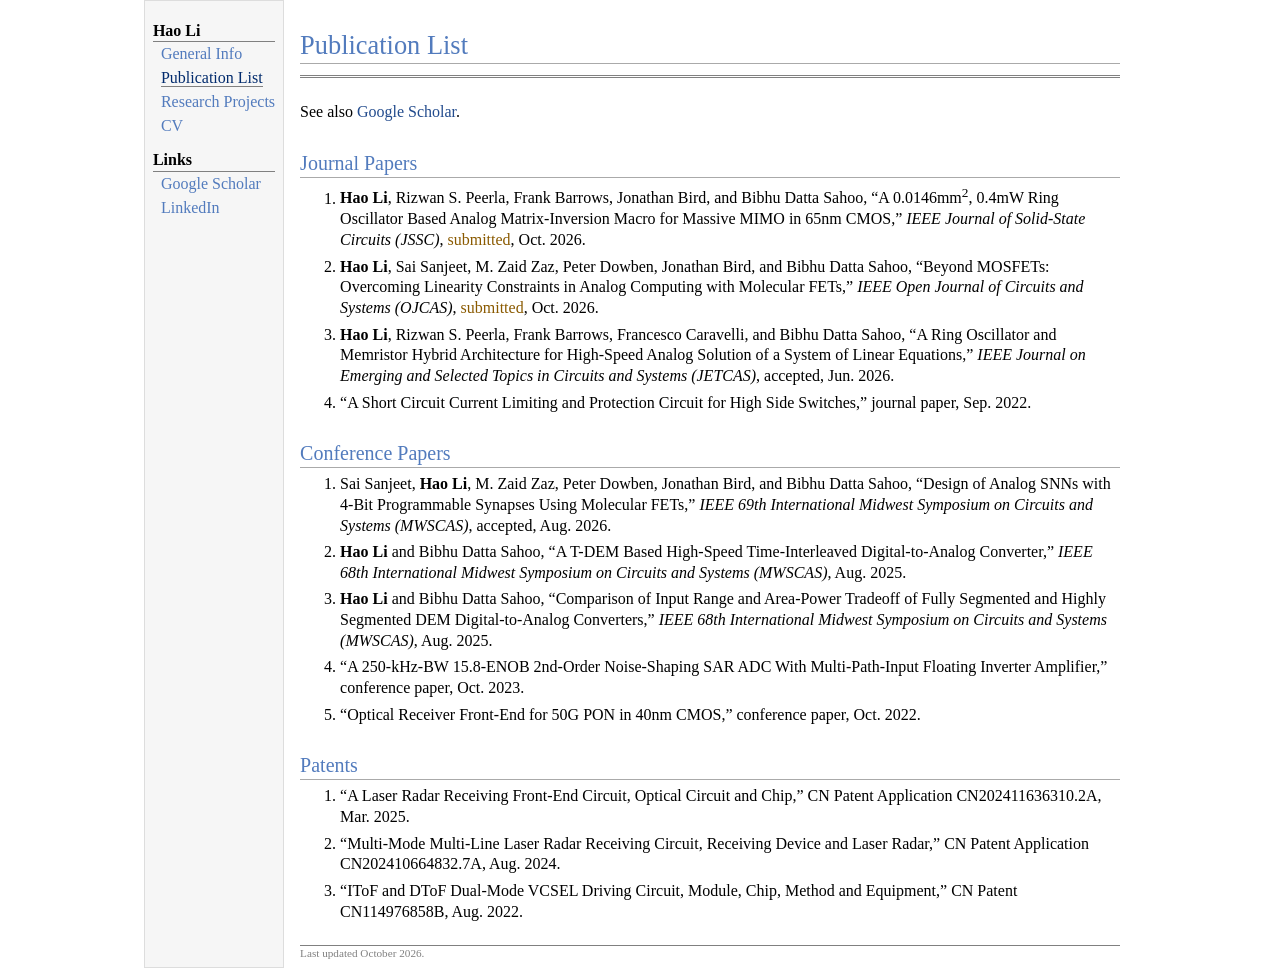
==== publication.html @ 9feb213a "Add files via upload" ====
<!DOCTYPE html>
<html lang="en">
<head>
<meta charset="utf-8">
<meta name="viewport" content="width=device-width, initial-scale=1">
<link rel="stylesheet" href="jemdoc.css" type="text/css">
<title>Publication List | Hao Li</title>
</head>
<body>
<table summary="Table for page layout." id="tlayout">
<tr valign="top">
<td id="layout-menu">
<div class="menu-category">Hao Li</div>
<div class="menu-item"><a href="index.html">General&nbsp;Info</a></div>
<div class="menu-item"><a href="publication.html" class="current">Publication&nbsp;List</a></div>
<div class="menu-item"><a href="research.html">Research&nbsp;Projects</a></div>
<div class="menu-item"><a href="cv.pdf">CV</a></div>
<div class="menu-category">Links</div>
<div class="menu-item"><a href="https://scholar.google.com/citations?user=rcQs1goAAAAJ&amp;hl=en">Google&nbsp;Scholar</a></div>
<div class="menu-item"><a href="https://www.linkedin.com/in/hao-li-5a5414289/">LinkedIn</a></div>
</td>
<td id="layout-content">
<div id="toptitle">
<h1>Publication List</h1>
</div>
<p>See also <a href="https://scholar.google.com/citations?user=rcQs1goAAAAJ&amp;hl=en">Google Scholar</a>.</p>

<h2>Journal Papers</h2>
<ol>
<li><p><b>Hao Li</b>, Rizwan S. Peerla, Frank Barrows, Jonathan Bird, and Bibhu Datta Sahoo, &ldquo;A 0.0146mm<sup>2</sup>, 0.4mW Ring Oscillator Based Analog Matrix-Inversion Macro for Massive MIMO in 65nm CMOS,&rdquo; <span class="venue">IEEE Journal of Solid-State Circuits (JSSC)</span>, <span class="status">submitted</span>, Oct. 2026.</p></li>
<li><p><b>Hao Li</b>, Sai Sanjeet, M. Zaid Zaz, Peter Dowben, Jonathan Bird, and Bibhu Datta Sahoo, &ldquo;Beyond MOSFETs: Overcoming Linearity Constraints in Analog Computing with Molecular FETs,&rdquo; <span class="venue">IEEE Open Journal of Circuits and Systems (OJCAS)</span>, <span class="status">submitted</span>, Oct. 2026.</p></li>
<li><p><b>Hao Li</b>, Rizwan S. Peerla, Frank Barrows, Francesco Caravelli, and Bibhu Datta Sahoo, &ldquo;A Ring Oscillator and Memristor Hybrid Architecture for High-Speed Analog Solution of a System of Linear Equations,&rdquo; <span class="venue">IEEE Journal on Emerging and Selected Topics in Circuits and Systems (JETCAS)</span>, accepted, Jun. 2026.</p></li>
<li><p>&ldquo;A Short Circuit Current Limiting and Protection Circuit for High Side Switches,&rdquo; journal paper, Sep. 2022.</p></li>
</ol>

<h2>Conference Papers</h2>
<ol>
<li><p>Sai Sanjeet, <b>Hao Li</b>, M. Zaid Zaz, Peter Dowben, Jonathan Bird, and Bibhu Datta Sahoo, &ldquo;Design of Analog SNNs with 4-Bit Programmable Synapses Using Molecular FETs,&rdquo; <span class="venue">IEEE 69th International Midwest Symposium on Circuits and Systems (MWSCAS)</span>, accepted, Aug. 2026.</p></li>
<li><p><b>Hao Li</b> and Bibhu Datta Sahoo, &ldquo;A T-DEM Based High-Speed Time-Interleaved Digital-to-Analog Converter,&rdquo; <span class="venue">IEEE 68th International Midwest Symposium on Circuits and Systems (MWSCAS)</span>, Aug. 2025.</p></li>
<li><p><b>Hao Li</b> and Bibhu Datta Sahoo, &ldquo;Comparison of Input Range and Area-Power Tradeoff of Fully Segmented and Highly Segmented DEM Digital-to-Analog Converters,&rdquo; <span class="venue">IEEE 68th International Midwest Symposium on Circuits and Systems (MWSCAS)</span>, Aug. 2025.</p></li>
<li><p>&ldquo;A 250-kHz-BW 15.8-ENOB 2nd-Order Noise-Shaping SAR ADC With Multi-Path-Input Floating Inverter Amplifier,&rdquo; conference paper, Oct. 2023.</p></li>
<li><p>&ldquo;Optical Receiver Front-End for 50G PON in 40nm CMOS,&rdquo; conference paper, Oct. 2022.</p></li>
</ol>

<h2>Patents</h2>
<ol>
<li><p>&ldquo;A Laser Radar Receiving Front-End Circuit, Optical Circuit and Chip,&rdquo; CN Patent Application CN202411636310.2A, Mar. 2025.</p></li>
<li><p>&ldquo;Multi-Mode Multi-Line Laser Radar Receiving Circuit, Receiving Device and Laser Radar,&rdquo; CN Patent Application CN202410664832.7A, Aug. 2024.</p></li>
<li><p>&ldquo;IToF and DToF Dual-Mode VCSEL Driving Circuit, Module, Chip, Method and Equipment,&rdquo; CN Patent CN114976858B, Aug. 2022.</p></li>
</ol>

<div id="footer">
<div id="footer-text">
Last updated October 2026.
</div>
</div>
</td>
</tr>
</table>
</body>
</html>
---- jemdoc.css ----
/* Classic jemdoc look: grey left menu, blue ruled headings, Georgia serif. */
table#tlayout {
  border: none;
  border-collapse: separate;
  border-spacing: 0;
  margin-left: auto;
  margin-right: auto;
}

body {
  background: white;
  font-family: Georgia, serif;
  padding-bottom: 8px;
  margin: 0;
}

#layout-menu {
  background: #f6f6f6;
  border: 1px solid #dddddd;
  padding-top: 0.5em;
  padding-left: 8px;
  padding-right: 8px;
  font-size: 1.0em;
  width: auto;
  white-space: nowrap;
  text-align: left;
  vertical-align: top;
}

#layout-content {
  padding-top: 0.0em;
  padding-left: 1.0em;
  padding-right: 1.0em;
  border: none;
  background: white;
  text-align: left;
  vertical-align: top;
  max-width: 820px;
}

#layout-menu a {
  line-height: 1.5em;
  margin-left: 0.5em;
}

a, a > tt {
  color: #224b8d;
  text-decoration: none;
}

a:hover {
  border-bottom: 1px gray dotted;
}

#layout-menu a.current:link, #layout-menu a.current:visited {
  color: #022b6d;
  border-bottom: 1px gray solid;
}

#layout-menu a:link, #layout-menu a:visited, #layout-menu a:hover {
  color: #527bbd;
  text-decoration: none;
}

#layout-menu a:hover {
  text-decoration: none;
}

div.menu-category {
  border-bottom: 1px solid gray;
  margin-top: 0.8em;
  padding-top: 0;
  padding-bottom: 0.1em;
  font-weight: bold;
}

div.menu-item {
  padding-left: 16px;
  text-indent: -16px;
}

div#toptitle {
  padding-bottom: 0.2em;
  margin-bottom: 1.5em;
  border-bottom: 3px double gray;
}

/* Reduce space if we begin the page with a title. */
div#toptitle + h2, div#toptitle + h3 {
  margin-top: -0.7em;
}

h1, h2, h3 {
  color: #527bbd;
  margin-top: 0.7em;
  margin-bottom: 0.3em;
  padding-bottom: 0.2em;
  line-height: 1.0;
  padding-top: 0.5em;
  border-bottom: 1px solid #aaaaaa;
  font-weight: normal;
}

h1 { font-size: 165%; }
h2 { padding-top: 0.8em; font-size: 125%; }
h2 + h3 { padding-top: 0.2em; }
h3 { font-size: 110%; border-bottom: none; }

p {
  margin-top: 0.0em;
  margin-bottom: 0.8em;
  padding: 0;
  line-height: 1.3;
}

ul, ol, dl {
  margin-top: 0.2em;
  padding-top: 0;
  margin-bottom: 0.8em;
}

ul {
  list-style-position: outside;
  list-style-type: square;
}

ol {
  list-style-position: outside;
  list-style-type: decimal;
}

p + ul, p + ol { margin-top: -0.5em; }
li ul, li ol { margin-top: -0.3em; }
li p, dd p { margin-bottom: 0.3em; }
li { line-height: 1.3; margin-bottom: 0.35em; }

table.imgtable, table.imgtable td {
  border: none;
  text-align: left;
}

table.imgtable td { vertical-align: top; padding-right: 1.2em; }

div#footer {
  border-top: 1px solid gray;
  padding-top: 0.1em;
  margin-top: 2em;
  font-size: 70%;
  color: gray;
}

div#footer a { color: #80a0b0; }
div#footer-text { float: left; padding-bottom: 8px; }

/* Small additions beyond stock jemdoc */
.status { color: #8a5a00; }
.venue { font-style: italic; }
figure.ring { margin: 0.5em 0 1em; }
figure.ring svg { width: 240px; height: auto; display: block; }
figure.ring figcaption { font-size: 90%; color: #555; }
.ring .wire { fill: none; stroke: #b9c4d6; stroke-width: 2; stroke-linecap: round; }
.ring .inv path { fill: white; stroke: #333; stroke-width: 1.6; stroke-linejoin: round; }
.ring .inv.on path { stroke: #527bbd; stroke-width: 2.6; }
.ring .edge-a { fill: #c0392b; }
.ring .edge-b { fill: #527bbd; }

/* Phones: stack the menu above the content. */
@media (max-width: 640px) {
  table#tlayout, table#tlayout tbody, table#tlayout tr, #layout-menu, #layout-content {
    display: block;
    width: auto;
  }
  #layout-menu { white-space: normal; padding-bottom: 0.5em; }
  #layout-menu .menu-item { display: inline-block; padding-left: 0; text-indent: 0; margin-right: 0.6em; }
  #layout-content { padding-left: 12px; padding-right: 12px; }
  table.imgtable, table.imgtable tbody, table.imgtable tr, table.imgtable td { display: block; }
  table.imgtable td { padding: 0 0 0.6em 0; }
}

@media print {
  #layout-menu { display: none; }
}
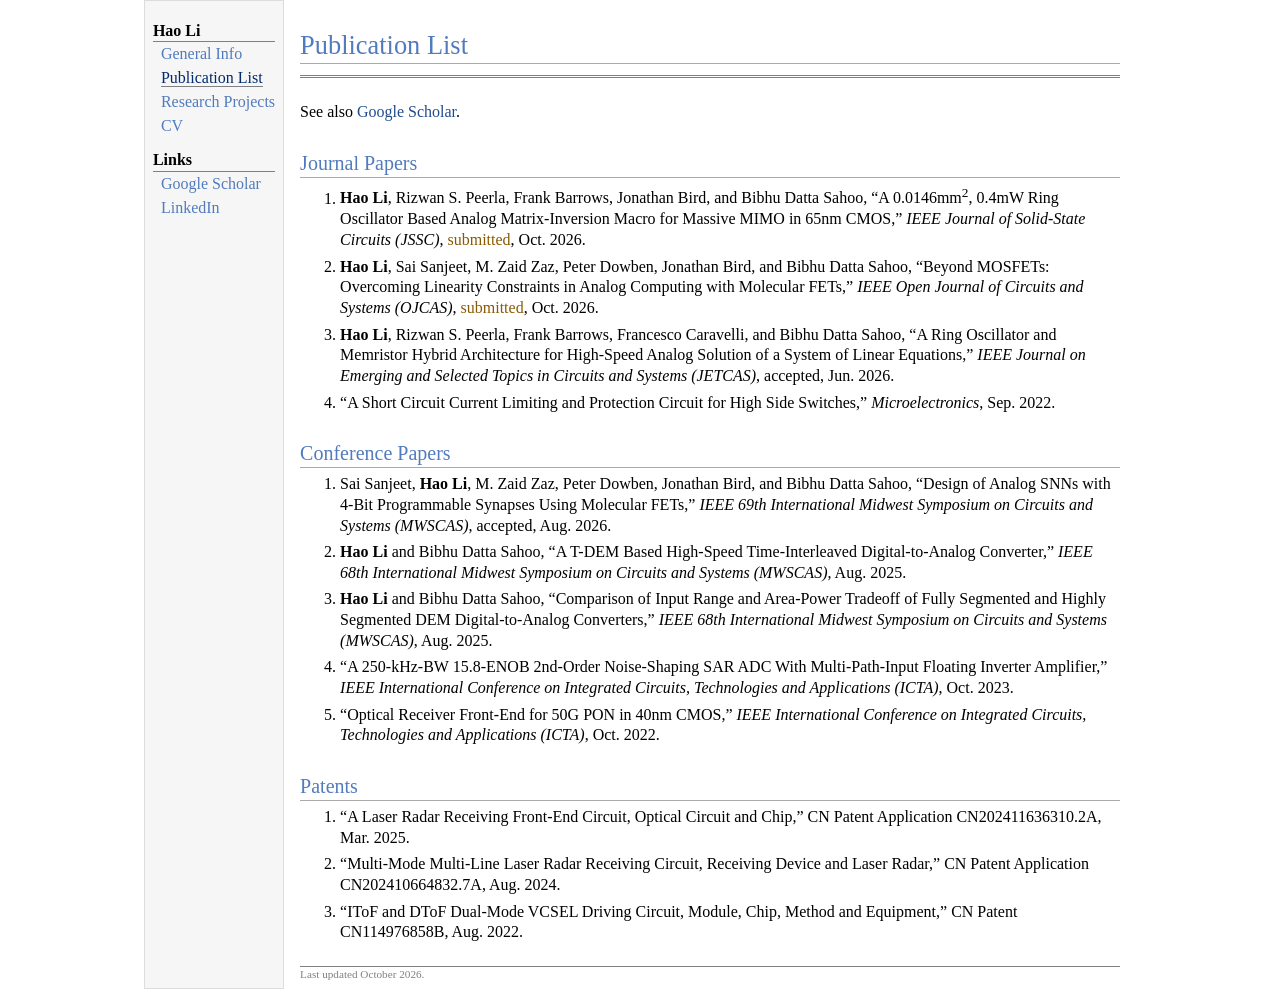
==== commit 741671da: "Add files via upload" ====
--- a/publication.html
+++ b/publication.html
@@ -30,7 +30,7 @@
 <li><p><b>Hao Li</b>, Rizwan S. Peerla, Frank Barrows, Jonathan Bird, and Bibhu Datta Sahoo, &ldquo;A 0.0146mm<sup>2</sup>, 0.4mW Ring Oscillator Based Analog Matrix-Inversion Macro for Massive MIMO in 65nm CMOS,&rdquo; <span class="venue">IEEE Journal of Solid-State Circuits (JSSC)</span>, <span class="status">submitted</span>, Oct. 2026.</p></li>
 <li><p><b>Hao Li</b>, Sai Sanjeet, M. Zaid Zaz, Peter Dowben, Jonathan Bird, and Bibhu Datta Sahoo, &ldquo;Beyond MOSFETs: Overcoming Linearity Constraints in Analog Computing with Molecular FETs,&rdquo; <span class="venue">IEEE Open Journal of Circuits and Systems (OJCAS)</span>, <span class="status">submitted</span>, Oct. 2026.</p></li>
 <li><p><b>Hao Li</b>, Rizwan S. Peerla, Frank Barrows, Francesco Caravelli, and Bibhu Datta Sahoo, &ldquo;A Ring Oscillator and Memristor Hybrid Architecture for High-Speed Analog Solution of a System of Linear Equations,&rdquo; <span class="venue">IEEE Journal on Emerging and Selected Topics in Circuits and Systems (JETCAS)</span>, accepted, Jun. 2026.</p></li>
-<li><p>&ldquo;A Short Circuit Current Limiting and Protection Circuit for High Side Switches,&rdquo; journal paper, Sep. 2022.</p></li>
+<li><p>&ldquo;A Short Circuit Current Limiting and Protection Circuit for High Side Switches,&rdquo; <span class="venue">Microelectronics</span>, Sep. 2022.</p></li>
 </ol>
 
 <h2>Conference Papers</h2>
@@ -38,8 +38,8 @@
 <li><p>Sai Sanjeet, <b>Hao Li</b>, M. Zaid Zaz, Peter Dowben, Jonathan Bird, and Bibhu Datta Sahoo, &ldquo;Design of Analog SNNs with 4-Bit Programmable Synapses Using Molecular FETs,&rdquo; <span class="venue">IEEE 69th International Midwest Symposium on Circuits and Systems (MWSCAS)</span>, accepted, Aug. 2026.</p></li>
 <li><p><b>Hao Li</b> and Bibhu Datta Sahoo, &ldquo;A T-DEM Based High-Speed Time-Interleaved Digital-to-Analog Converter,&rdquo; <span class="venue">IEEE 68th International Midwest Symposium on Circuits and Systems (MWSCAS)</span>, Aug. 2025.</p></li>
 <li><p><b>Hao Li</b> and Bibhu Datta Sahoo, &ldquo;Comparison of Input Range and Area-Power Tradeoff of Fully Segmented and Highly Segmented DEM Digital-to-Analog Converters,&rdquo; <span class="venue">IEEE 68th International Midwest Symposium on Circuits and Systems (MWSCAS)</span>, Aug. 2025.</p></li>
-<li><p>&ldquo;A 250-kHz-BW 15.8-ENOB 2nd-Order Noise-Shaping SAR ADC With Multi-Path-Input Floating Inverter Amplifier,&rdquo; conference paper, Oct. 2023.</p></li>
-<li><p>&ldquo;Optical Receiver Front-End for 50G PON in 40nm CMOS,&rdquo; conference paper, Oct. 2022.</p></li>
+<li><p>&ldquo;A 250-kHz-BW 15.8-ENOB 2nd-Order Noise-Shaping SAR ADC With Multi-Path-Input Floating Inverter Amplifier,&rdquo; <span class="venue">IEEE International Conference on Integrated Circuits, Technologies and Applications (ICTA)</span>, Oct. 2023.</p></li>
+<li><p>&ldquo;Optical Receiver Front-End for 50G PON in 40nm CMOS,&rdquo; <span class="venue">IEEE International Conference on Integrated Circuits, Technologies and Applications (ICTA)</span>, Oct. 2022.</p></li>
 </ol>
 
 <h2>Patents</h2>
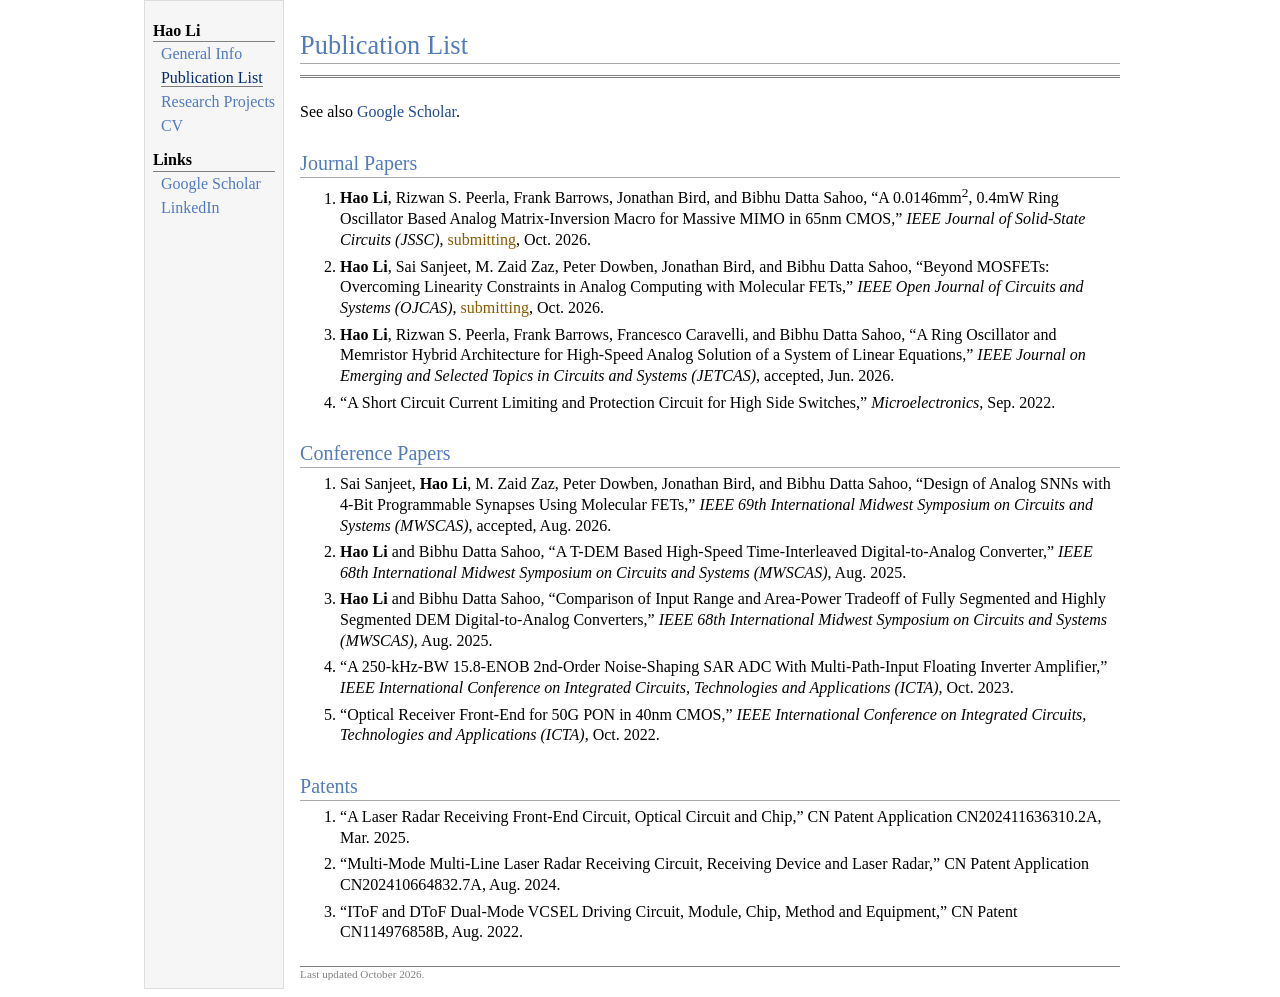
==== commit 62d20130: "publication.html" ====
--- a/publication.html
+++ b/publication.html
@@ -27,8 +27,8 @@
 
 <h2>Journal Papers</h2>
 <ol>
-<li><p><b>Hao Li</b>, Rizwan S. Peerla, Frank Barrows, Jonathan Bird, and Bibhu Datta Sahoo, &ldquo;A 0.0146mm<sup>2</sup>, 0.4mW Ring Oscillator Based Analog Matrix-Inversion Macro for Massive MIMO in 65nm CMOS,&rdquo; <span class="venue">IEEE Journal of Solid-State Circuits (JSSC)</span>, <span class="status">submitted</span>, Oct. 2026.</p></li>
-<li><p><b>Hao Li</b>, Sai Sanjeet, M. Zaid Zaz, Peter Dowben, Jonathan Bird, and Bibhu Datta Sahoo, &ldquo;Beyond MOSFETs: Overcoming Linearity Constraints in Analog Computing with Molecular FETs,&rdquo; <span class="venue">IEEE Open Journal of Circuits and Systems (OJCAS)</span>, <span class="status">submitted</span>, Oct. 2026.</p></li>
+<li><p><b>Hao Li</b>, Rizwan S. Peerla, Frank Barrows, Jonathan Bird, and Bibhu Datta Sahoo, &ldquo;A 0.0146mm<sup>2</sup>, 0.4mW Ring Oscillator Based Analog Matrix-Inversion Macro for Massive MIMO in 65nm CMOS,&rdquo; <span class="venue">IEEE Journal of Solid-State Circuits (JSSC)</span>, <span class="status">submitting</span>, Oct. 2026.</p></li>
+<li><p><b>Hao Li</b>, Sai Sanjeet, M. Zaid Zaz, Peter Dowben, Jonathan Bird, and Bibhu Datta Sahoo, &ldquo;Beyond MOSFETs: Overcoming Linearity Constraints in Analog Computing with Molecular FETs,&rdquo; <span class="venue">IEEE Open Journal of Circuits and Systems (OJCAS)</span>, <span class="status">submitting</span>, Oct. 2026.</p></li>
 <li><p><b>Hao Li</b>, Rizwan S. Peerla, Frank Barrows, Francesco Caravelli, and Bibhu Datta Sahoo, &ldquo;A Ring Oscillator and Memristor Hybrid Architecture for High-Speed Analog Solution of a System of Linear Equations,&rdquo; <span class="venue">IEEE Journal on Emerging and Selected Topics in Circuits and Systems (JETCAS)</span>, accepted, Jun. 2026.</p></li>
 <li><p>&ldquo;A Short Circuit Current Limiting and Protection Circuit for High Side Switches,&rdquo; <span class="venue">Microelectronics</span>, Sep. 2022.</p></li>
 </ol>
